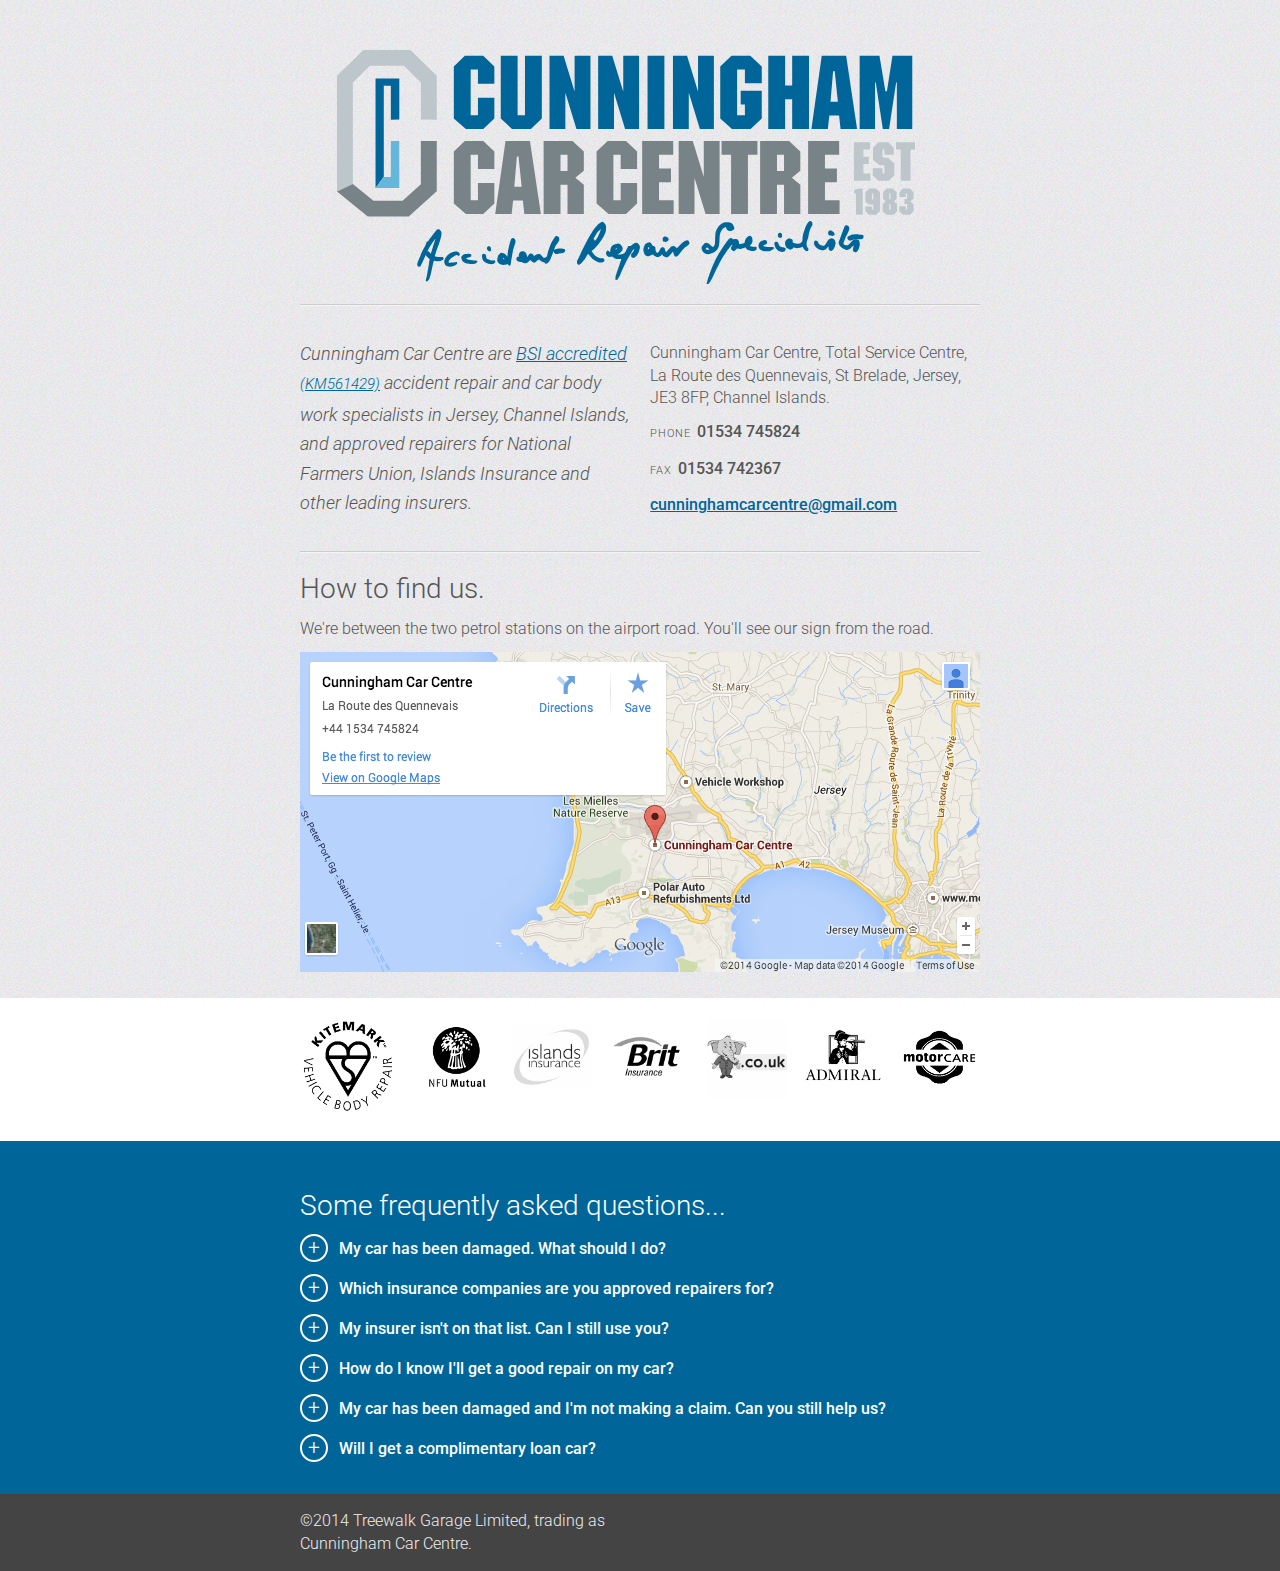
==== index.html @ 1b241eca "iframe removed" ====
<!doctype html>
<head>
<title>Cunningham Car Centre</title>
<meta name="description" content="Cunningham Car Centre are BSI PAS 125 accredited, accident repair and car body work specialists in Jersey, Channel Islands">
<meta name="keywords" content="cunningham, BSI, accident, repair, bodywork, Channel Islands, jersey, car, vehicle, NFU, Islands Insurance">
<meta name="viewport" content="width=device-width, initial-scale=1">
<meta property="og:site_name" content="Cunningham Car Centre"/>
<meta property="og:url" content="http://cccentre.co.uk"/>
<meta property="og:image" content="/resources/images/cunningham-car-centre.png"/>
<meta name="google-site-verification" content="mBT5568Q3oKoqimie2YYcqk7PxjXN9J7rsYpzcpLsXQ" />
<link href="http://fonts.googleapis.com/css?family=Roboto:300,300italic,500" rel="stylesheet">
<link rel="stylesheet" href="resources/css/styles.css">
</head>
<body>
<div class="section">
	<div>
		<div class="row row__centred">

			<div class="col six">
			<h1 class="p-name"><img src="resources/images/cunningham-car-centre-logo.svg"><b>Cunningham Car Centre</b></h1>
			</div>

		<hr>
		</div>
	</div>


	<div class="row row__reversed h-card">

		<div class="col three">
		<ul class="contact-details">
			<li>
			<span class="p-adr">
				<span class="p-name nobr">Cunningham Car Centre</span>, 
				<span class="p-street-address"><span class="nobr">Total Service Centre</span>, <span class="nobr">La Route</span> des Quennevais, <span class="nobr">St Brelade</span></span>,  
				<span class="p-country-name">Jersey</span>, 
				<span class="p-postal-code nobr">JE3 8FP</span>, <span class="nobr">Channel Islands</span>. 
			</span></li>

			<li><span class="small-caps">Phone</span> <span class="p-tel">01534 745824</span></li>
			<li><span class="small-caps">Fax</span> <span class="p-fax">01534 742367</span></li>
			<li><a href="mailto:cunninghamcarcentre@gmail.com" class="u-email">cunninghamcarcentre@gmail.com</a></li>
		</ul>
		</div>
		<hr class="mobile">

		<div class="col three">

		<p class="intro">Cunningham Car Centre are <a href="http://www1.kitemark.com/cms/listing/treewalk-garage-ltd-t-a-cunningham-car-centre-total-service-station--51094b60421d8.html"><span class="nobr">BSI accredited</span> <small>(KM561429)</small></a> accident repair and car body work specialists in Jersey, Channel Islands, and approved repairers for National Farmers Union, Islands Insurance and other leading insurers.</p>

		<p class="show hide-me"><b>+</b>Show map / get directions</p>
		</div>

		<hr class="clear">
	</div>

	<div id="map" class="row">
		<div class="col six">
		<hr>
		<h2>How to find us.</h2>
		<p>We're between the two petrol stations on the airport road. You'll see our sign from the road.</p>
			<!--<iframe class="map" src="https://www.google.com/maps/embed?pb=!1m18!1m12!1m3!1d41711.13970485433!2d-2.1956808554758633!3d49.20157955407357!2m3!1f0!2f0!3f0!3m2!1i1024!2i768!4f13.1!3m3!1m2!1s0x0%3A0xc232b789f863540e!2sCunningham+Car+Centre!5e0!3m2!1sen!2snz!4v1405444166073" frameborder="0" style="border:0"></iframe>-->
<a href="http://maps.google.com/maps?ll=49.202173,-2.171455&z=11&t=m&hl=en-US&gl=NZ&mapclient=embed&cid=13993448795399214094" title="View this on Google Maps"><img src="resources/images/cccentre-map.png" alt="Cunningham Car Centre Map" border="0"></a>

		</div>
	<hr class="clear">
	</div>

</div>



<div class="section section__white">
	<div class="row row__locked fade-me">
		<div class="col one">
			<img src="resources/images/pas125.jpg" alt="PAS 125, BSI Kitemark™ for Vehicle Damage Repair">
		</div>		
		<div class="col five">

			<div class="col one"><img src="resources/images/nfu-mutual.png" alt=""></div>		
			<div class="col one"><img src="resources/images/islands-insurance.png" alt=""></div>		
			<div class="col one"><img src="resources/images/brit-insurance.png" alt=""></div>		
			<div class="col one"><img src="resources/images/elephant-insurance.png" alt=""></div>		
			<div class="col one"><img src="resources/images/admiral-insurance.png" alt=""></div>		
			<div class="col one"><img src="resources/images/motorcare.png" alt=""></div>		

		</div>
	<hr class="clear">
	</div>
</div>



<div class="section section__pullout">
	<div class="row">
		<div class="col six">

		<h2>Some frequently asked questions...</h2>
		<dl class="accordion">
			<dt><a><b>+</b>My car has been damaged. What should I do?</a></dt>
			<dd>If you haven't already, call your insurer. They'll give you a list of repairers. If you decide to use us, we'll call you to arrange the work.</dd>	

			<dt><a><b>+</b>Which insurance companies are you approved repairers for?</a></dt>
			<dd>We carry out work for all leading insurance companies and are approved repairers for Islands Insurance, National Farmers Union, Motor Care, Admiral, Bell, Elephant and Brit Insurance.</dd>	

			<dt><a><b>+</b>My insurer isn't on that list. Can I still use you?</a></dt>
			<dd>No problem, when you call your insurer, just let them know you'd like to use us. We are BSI accredited <small>(KM561429)</small> and carry out work for all leading insurance companies.</dd>	

			<dt><a><b>+</b>How do I know I'll get a good repair on my car?</a></dt>
			<dd>We carry the <a href="http://www1.kitemark.com/cms/listing/treewalk-garage-ltd-t-a-cunningham-car-centre-total-service-station--51094b60421d8.html">BSI, PAS 125 kitemark&#153; for Vehicle Damage Repair <small>(KM561429)</small></a>. This guarantees that our staff are <a href="http://ata.theimi.org.uk/ATA">ATA qualified</a> for the work they are undertaking and our equipment is regularly tested for safety. You can have confidence that your vehicle will be repaired safely and to the highest standards.</dd>

			<dt><a><b>+</b>My car has been damaged and I'm not making a claim. Can you still help us?</a></dt>
			<dd>Of course. We will be happy to provide you with a competitive estimate for the work. We look forward to hearing from you.</dd>

			<dt><a><b>+</b>Will I get a complimentary loan car?</a></dt>
			<dd>Yes. While your vehicle is being repaired you'll have access to a free loan car. We have both manual and automatic, plus a range of vans.</dd>

			<!--<dt><a><b>+</b>I'm worried about my no claims bonus.</a></dt>
			<dd>You might find you are within the maximum of claims you can make. Check with your insurer and you might find your bonus is not effected.</dd>-->

		</dl>

		</div>
		<hr class="clear">
	</div>
</div>

<div class="section section__footer">
	<footer class="row">

		<div class="col three">
		<p>&copy;2014 Treewalk Garage Limited, trading as Cunningham Car Centre.</p>
		</div>

		<div class="col three">
			<p>
			<div class="addthis_sharing_toolbox"></div>
			</p>
		</div>

		<script src="resources/js/libs/jquery-1.11.1.min.js"></script>
		<script src="resources/js/scripts.js"></script>
		<script type="text/javascript" src="//s7.addthis.com/js/300/addthis_widget.js#pubid=ra-53cbba755024d860"></script>
		<script>
		 (function(i,s,o,g,r,a,m){i['GoogleAnalyticsObject']=r;i[r]=i[r]||function(){
		 (i[r].q=i[r].q||[]).push(arguments)},i[r].l=1*new Date();a=s.createElement(o),
		 m=s.getElementsByTagName(o)[0];a.async=1;a.src=g;m.parentNode.insertBefore(a,m)
		 })(window,document,'script','//www.google-analytics.com/analytics.js','ga');
		 ga('create', 'UA-53197722-1', 'auto');
		 ga('send', 'pageview');
		</script>
		<script>
		  for(var e,l='article aside footer header nav section time'.split(' ');e=l.pop();document.createElement(e))
		</script>
		<hr class="clear">
	</footer>
</div>
</body>
---- resources/css/styles.css ----
html {
  font-family: 'Roboto', sans-serif;
  font-size: 100%;
  font-weight: 300;
  color: #555;
  line-height: 1.4em;
  background-color: #fff;
  background-image: url("../images/noise.png");
  background-repeat: repeat;
  text-align: center; }

@media all and (min-width: 540px) {
  html {
    text-align: left; } }
body {
  margin: 0; }

a {
  color: #006699; }

h1, h2, h3, h4, p, li {
  display: block;
  font-weight: 300; }

p, li {
  margin: 0.75em 0; }

h1 {
  line-height: 1.15em; }

h1, h2, h3, h4 {
  margin: 0.75em 0 0.25em 0;
  line-height: 1.15em;
  clear: both; }

h1 {
  font-size: 2.5em; }

h2 {
  font-size: 1.75em; }

h3 {
  font-size: 1.35em; }

h4 {
  font-size: 1.15em; }

ul, ol, li, dl, dt, dd {
  margin: 0;
  padding: 0; }

li {
  margin: 0.75em 0; }

dl, dt, dd {
  text-align: left; }

.p-tel,
.p-fax,
.u-email {
  font-weight: 500; }

hr {
  margin: 1.25em 0;
  border: 0;
  border-top: 1px #ccc solid;
  padding: 0;
  display: block;
  clear: both;
  box-shadow: 0px 1px 1px rgba(255, 255, 255, 0.65); }

img, iframe {
  width: 100%;
  max-width: 100%; }

strong {
  font-weight: 500; }

h1 {
  margin: 0.25em 0 0 0; }
  h1 b {
    display: none; }
  h1 img {
    width: 85%;
    min-width: 275px;
    margin-right: 4%; }

@media all and (min-width: 540px) {
  h1 {
    margin: 0.75em 0 0.25em 0; } }
.fade-me a img {
  opacity: 0.75; }
.fade-me a:hover img {
  opacity: 0.95; }

.small-caps {
  font-size: 0.7em;
  text-transform: uppercase;
  letter-spacing: 1px;
  margin-right: 0.15em; }

.nobr, .nowrap {
  white-space: nowrap; }

.intro {
  font-size: 1.15em;
  line-height: 1.6em;
  font-style: italic; }

hr.clear {
  margin: 0;
  border: none; }

hr.mobile {
  display: block;
  padding-top: 1.75em;
  border: none;
  border-bottom: 1px #ccc solid; }

@media all and (min-width: 540px) {
  hr.mobile {
    display: none; } }
.fade {
  background: #eeeeee;
  /* Old browsers */
  background: -moz-linear-gradient(top, #eeeeee 0%, white 25%);
  /* FF3.6+ */
  background: -webkit-gradient(linear, left top, left bottom, color-stop(0%, #eeeeee), color-stop(25%, white));
  /* Chrome,Safari4+ */
  background: -webkit-linear-gradient(top, #eeeeee 0%, white 25%);
  /* Chrome10+,Safari5.1+ */
  background: -o-linear-gradient(top, #eeeeee 0%, white 25%);
  /* Opera 11.10+ */
  background: -ms-linear-gradient(top, #eeeeee 0%, white 25%);
  /* IE10+ */
  background: linear-gradient(to bottom, #eeeeee 0%, white 25%);
  /* W3C */
  filter: progid:DXImageTransform.Microsoft.gradient(startColorstr='#eeeeee', endColorstr='#ffffff',GradientType=0 );
  /* IE6-9 */ }

.hide-me {
  display: none; }

.show-me, .hide-me.show-me {
  display: block; }

ul.contact-details {
  margin-top: 17px; }

iframe.map {
  min-height: 320px;
  max-height: 640px; }

.row {
  max-width: 680px;
  clear: both;
  margin: 0 auto; }

@media all and (min-width: 540px) {
  .col.one,
  .col.two,
  .col.three,
  .col.four,
  .col.five,
  .col.six {
    margin: 0 0 0 3%;
    float: left; }

  .col:first-child {
    margin-left: 0; }

  .col.one {
    width: 14.166667%; }

  .col.two {
    width: 31.333333%; }

  .col.three {
    width: 48.5%; }

  .col.four {
    width: 65.666667%; }

  .col.five {
    width: 82.833333%; }

  .col.six {
    width: 100%; } }
.row.row__locked .col.one,
.row.row__locked .col.two,
.row.row__locked .col.three,
.row.row__locked .col.four,
.row.row__locked .col.five,
.row.row__locked .col.six {
  margin: 0 0 0 3%;
  float: left; }
.row.row__locked .col:first-child {
  margin-left: 0; }
.row.row__locked .col.one {
  width: 14.166667%; }
.row.row__locked .col.two {
  width: 31.333333%; }
.row.row__locked .col.three {
  width: 48.5%; }
.row.row__locked .col.four {
  width: 65.666667%; }
.row.row__locked .col.five {
  width: 82.833333%; }
.row.row__locked .col.six {
  width: 100%; }

.row.row__centred .col,
.row .col.col__centred {
  text-align: center; }

.row.row__centre-float {
  text-align: center; }
  .row.row__centre-float .col {
    float: none !important;
    display: inline-block;
    vertical-align: middle;
    margin: 0 auto; }

.row.row__reversed .col.one,
.row.row__reversed .col.two,
.row.row__reversed .col.three,
.row.row__reversed .col.four,
.row.row__reversed .col.five,
.row.row__reversed .col.six {
  margin: 0 3% 0 0;
  float: right; }
.row.row__reversed .col:first-child {
  margin-right: 0; }

.accordion dt {
  font-weight: 500;
  cursor: pointer;
  margin: 0.75em 0 0.25em 0; }
.accordion dd {
  margin-bottom: 1.25em; }
.accordion dt a b {
  display: inline-block;
  border: 2px solid #555;
  font-weight: 300;
  border-radius: 15px;
  margin-right: 0.5em;
  line-height: 23px;
  height: 24px;
  width: 24px;
  text-align: center;
  font-size: 21px; }

.show {
  font-weight: 500;
  cursor: pointer; }
  .show b {
    display: inline-block;
    border: 2px solid #555;
    font-weight: 300;
    border-radius: 15px;
    margin-right: 0.5em;
    line-height: 23px;
    height: 24px;
    width: 24px;
    text-align: center;
    font-size: 21px;
    background-color: #fff; }

.section {
  padding: 0.75em 5%; }

@media all and (min-width: 540px) {
  .section {
    padding: 1.25em 5%; } }
.section.section__pullout,
.section.section__footer {
  padding: 0.75em 5%; }
  .section.section__pullout h1, .section.section__pullout h2, .section.section__pullout h3, .section.section__pullout h4, .section.section__pullout p, .section.section__pullout li, .section.section__pullout dt, .section.section__pullout dd, .section.section__pullout a,
  .section.section__footer h1,
  .section.section__footer h2,
  .section.section__footer h3,
  .section.section__footer h4,
  .section.section__footer p,
  .section.section__footer li,
  .section.section__footer dt,
  .section.section__footer dd,
  .section.section__footer a {
    color: #fff; }
  .section.section__pullout dt a b,
  .section.section__footer dt a b {
    border: 2px solid #fff; }

.section.section__pullout {
  background-color: #006699; }

@media all and (min-width: 540px) {
  .section.section__pullout,
  .section.section__footer {
    padding: 1.75em 5%; } }
.section.section__footer {
  background-color: #444;
  padding: 0.25em 5%; }
  .section.section__footer h1, .section.section__footer h2, .section.section__footer h3, .section.section__footer h4, .section.section__footer p, .section.section__footer li, .section.section__footer dt, .section.section__footer dd, .section.section__footer a {
    color: #eee; }

.section.section__white {
  background-color: #fff; }
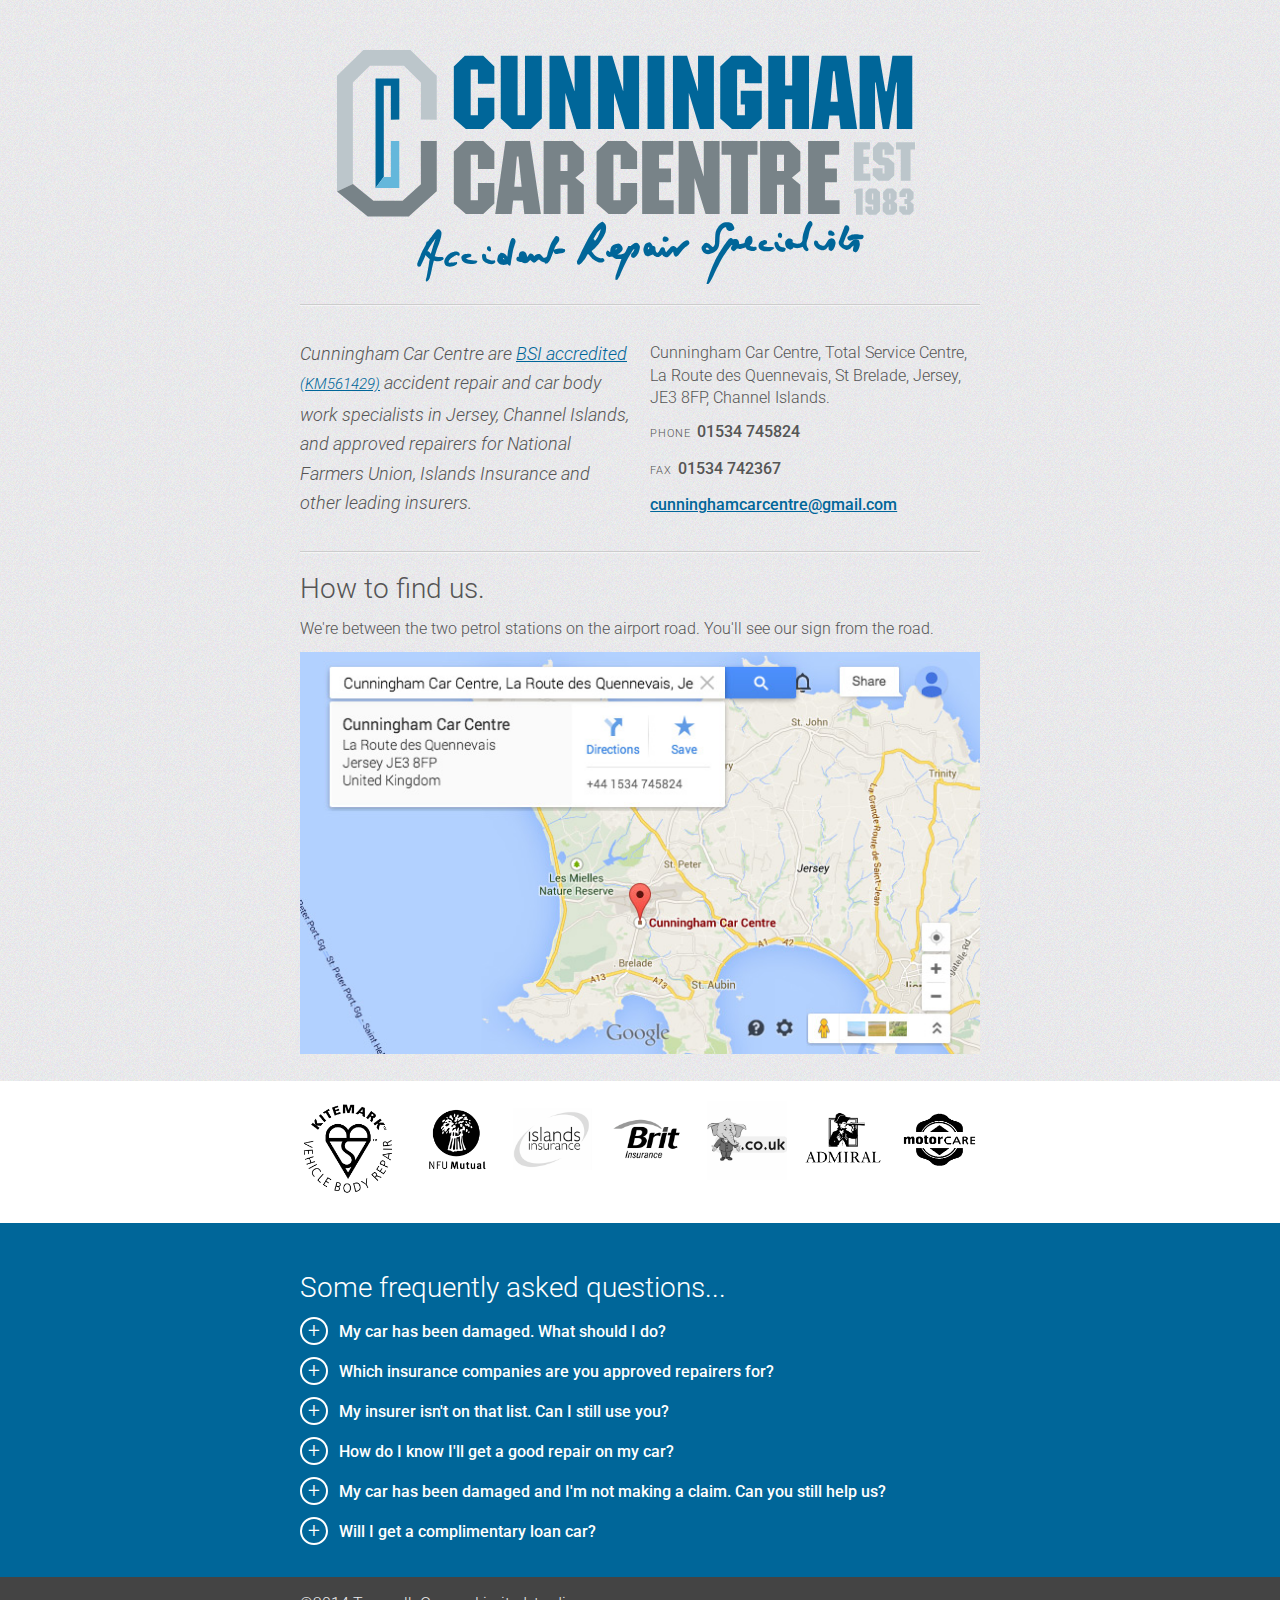
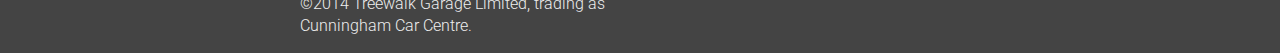
==== commit 083b92ac: "Map updated, rules fixed in FFX" ====
--- a/index.html
+++ b/index.html
@@ -1,5 +1,4 @@
 <!doctype html>
-<head>
 <title>Cunningham Car Centre</title>
 <meta name="description" content="Cunningham Car Centre are BSI PAS 125 accredited, accident repair and car body work specialists in Jersey, Channel Islands">
 <meta name="keywords" content="cunningham, BSI, accident, repair, bodywork, Channel Islands, jersey, car, vehicle, NFU, Islands Insurance">
@@ -7,11 +6,9 @@
 <meta property="og:site_name" content="Cunningham Car Centre"/>
 <meta property="og:url" content="http://cccentre.co.uk"/>
 <meta property="og:image" content="/resources/images/cunningham-car-centre.png"/>
-<meta name="google-site-verification" content="mBT5568Q3oKoqimie2YYcqk7PxjXN9J7rsYpzcpLsXQ" />
 <link href="http://fonts.googleapis.com/css?family=Roboto:300,300italic,500" rel="stylesheet">
 <link rel="stylesheet" href="resources/css/styles.css">
-</head>
-<body>
+
 <div class="section">
 	<div>
 		<div class="row row__centred">
@@ -59,8 +56,9 @@
 		<hr>
 		<h2>How to find us.</h2>
 		<p>We're between the two petrol stations on the airport road. You'll see our sign from the road.</p>
-			<!--<iframe class="map" src="https://www.google.com/maps/embed?pb=!1m18!1m12!1m3!1d41711.13970485433!2d-2.1956808554758633!3d49.20157955407357!2m3!1f0!2f0!3f0!3m2!1i1024!2i768!4f13.1!3m3!1m2!1s0x0%3A0xc232b789f863540e!2sCunningham+Car+Centre!5e0!3m2!1sen!2snz!4v1405444166073" frameborder="0" style="border:0"></iframe>-->
-<a href="http://maps.google.com/maps?ll=49.202173,-2.171455&z=11&t=m&hl=en-US&gl=NZ&mapclient=embed&cid=13993448795399214094" title="View this on Google Maps"><img src="resources/images/cccentre-map.png" alt="Cunningham Car Centre Map" border="0"></a>
+			<a href="https://www.google.com/maps/place/Cunningham+Car+Centre/@49.2015,-2.195831,12z/data=!4m2!3m1!1s0x0:0xc232b789f863540e?hl=en-US" target="_blank" title="View this on Google Maps"><img src="resources/images/map.jpg" alt=""></a>
+			<!--<iframe class="map" src="https://www.google.com/maps/embed?pb=!1m18!1m12!1m3!1d41711.13970485433!2d-2.1956808554758633!3d49.20157955407357!2m3!1f0!2f0!3f0!3m2!1i1024!2i768!4f13.1!3m3!1m2!1s0x0%3A0xc232b789f863540e!2sCunningham+Car+Centre!5e0!3m2!1sen!2snz!4v1405444166073" frameborder="0" style="border:0"></iframe>
+			<img src="http://maps.googleapis.com/maps/api/staticmap?center=New+York,NY&zoom=13&size=600x300">-->
 
 		</div>
 	<hr class="clear">
@@ -149,11 +147,8 @@
 		 ga('create', 'UA-53197722-1', 'auto');
 		 ga('send', 'pageview');
 		</script>
-		<script>
-		  for(var e,l='article aside footer header nav section time'.split(' ');e=l.pop();document.createElement(e))
-		</script>
+
 		<hr class="clear">
 	</footer>
 </div>
-</body>
 
--- a/resources/css/styles.css
+++ b/resources/css/styles.css
@@ -109,7 +109,8 @@
 
 hr.clear {
   margin: 0;
-  border: none; }
+  border: none;
+  visibility: hidden; }
 
 hr.mobile {
   display: block;
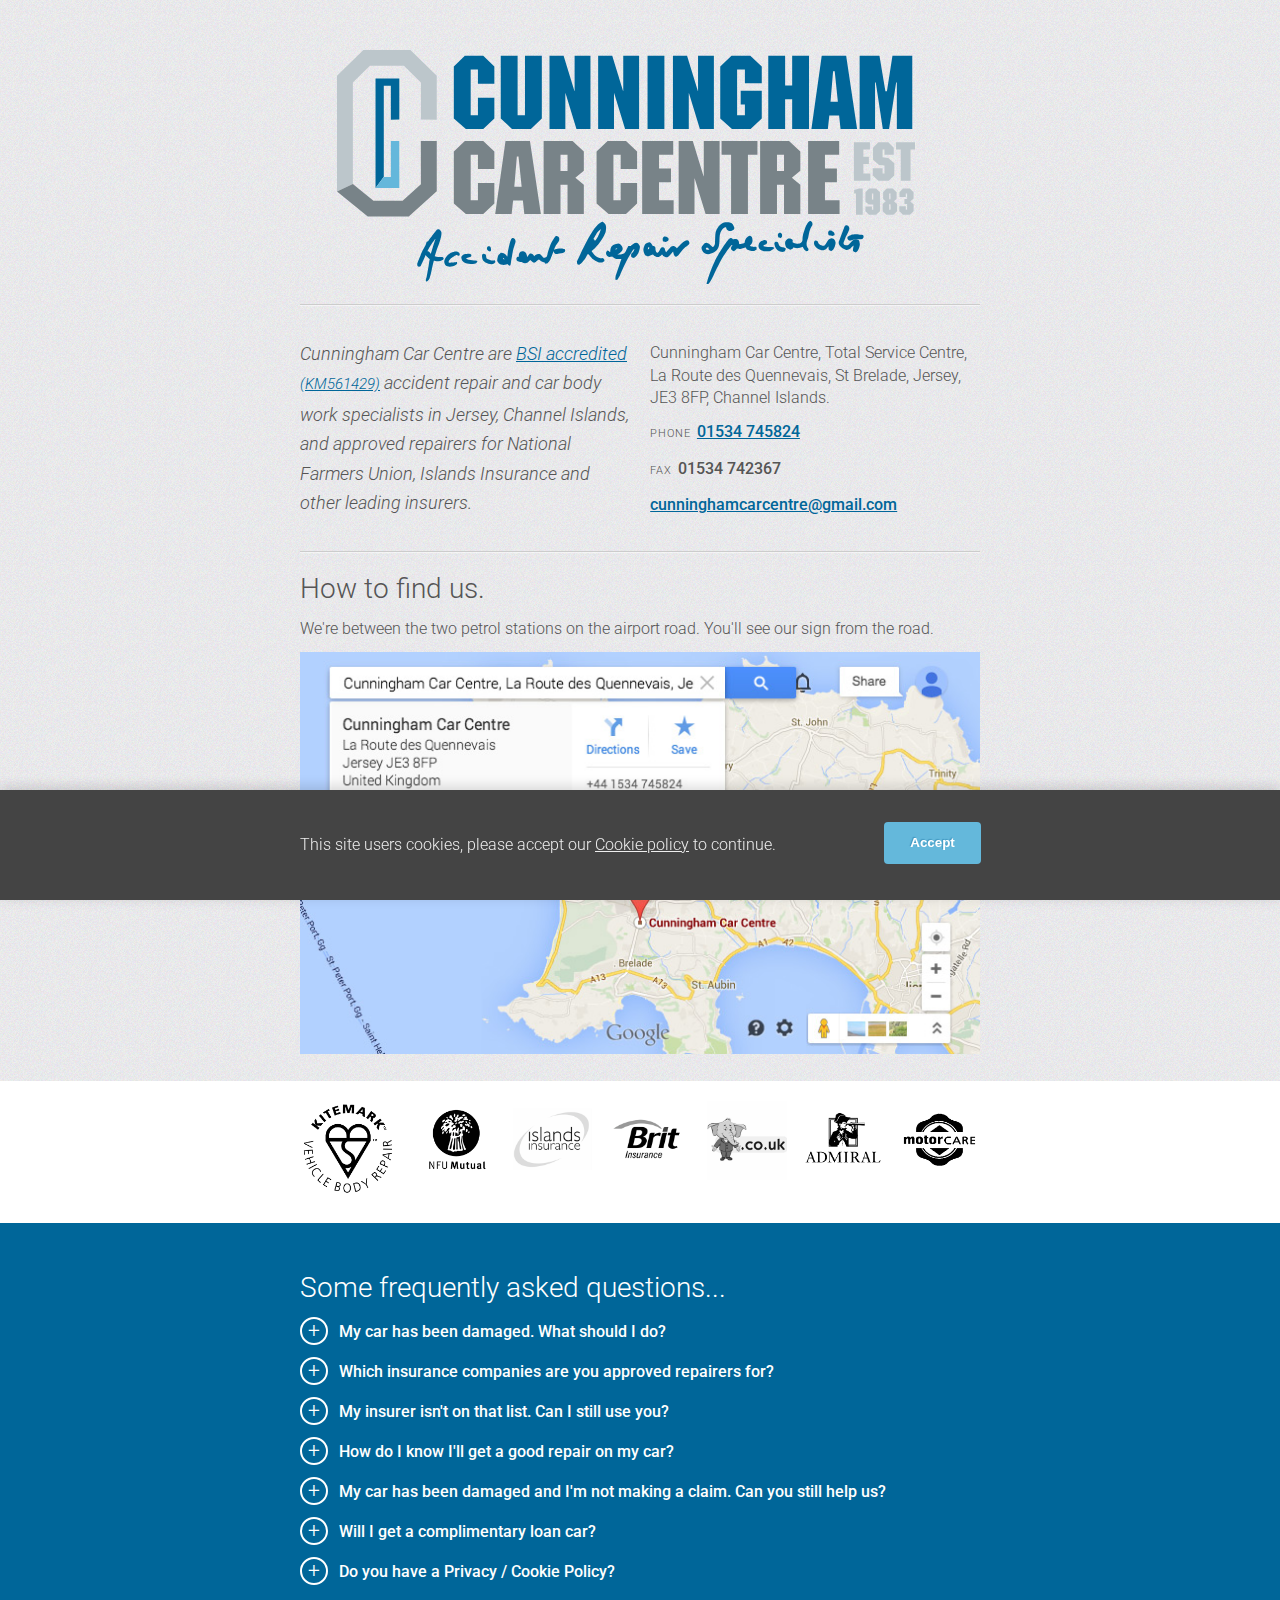
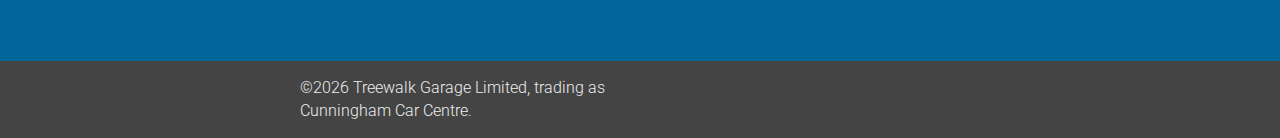
==== commit 5c13a021: "cookie policy" ====
--- a/index.html
+++ b/index.html
@@ -1,4 +1,5 @@
 <!doctype html>
+<head>
 <title>Cunningham Car Centre</title>
 <meta name="description" content="Cunningham Car Centre are BSI PAS 125 accredited, accident repair and car body work specialists in Jersey, Channel Islands">
 <meta name="keywords" content="cunningham, BSI, accident, repair, bodywork, Channel Islands, jersey, car, vehicle, NFU, Islands Insurance">
@@ -6,9 +7,11 @@
 <meta property="og:site_name" content="Cunningham Car Centre"/>
 <meta property="og:url" content="http://cccentre.co.uk"/>
 <meta property="og:image" content="/resources/images/cunningham-car-centre.png"/>
+<meta name="google-site-verification" content="mBT5568Q3oKoqimie2YYcqk7PxjXN9J7rsYpzcpLsXQ" />
 <link href="http://fonts.googleapis.com/css?family=Roboto:300,300italic,500" rel="stylesheet">
 <link rel="stylesheet" href="resources/css/styles.css">
-
+</head>
+<body>
 <div class="section">
 	<div>
 		<div class="row row__centred">
@@ -34,7 +37,7 @@
 				<span class="p-postal-code nobr">JE3 8FP</span>, <span class="nobr">Channel Islands</span>. 
 			</span></li>
 
-			<li><span class="small-caps">Phone</span> <span class="p-tel">01534 745824</span></li>
+			<li><span class="small-caps">Phone</span> <span class="p-tel"><a href="tel:+441534745824">01534 745824</a></span></li>
 			<li><span class="small-caps">Fax</span> <span class="p-fax">01534 742367</span></li>
 			<li><a href="mailto:cunninghamcarcentre@gmail.com" class="u-email">cunninghamcarcentre@gmail.com</a></li>
 		</ul>
@@ -57,8 +60,8 @@
 		<h2>How to find us.</h2>
 		<p>We're between the two petrol stations on the airport road. You'll see our sign from the road.</p>
 			<a href="https://www.google.com/maps/place/Cunningham+Car+Centre/@49.2015,-2.195831,12z/data=!4m2!3m1!1s0x0:0xc232b789f863540e?hl=en-US" target="_blank" title="View this on Google Maps"><img src="resources/images/map.jpg" alt=""></a>
-			<!--<iframe class="map" src="https://www.google.com/maps/embed?pb=!1m18!1m12!1m3!1d41711.13970485433!2d-2.1956808554758633!3d49.20157955407357!2m3!1f0!2f0!3f0!3m2!1i1024!2i768!4f13.1!3m3!1m2!1s0x0%3A0xc232b789f863540e!2sCunningham+Car+Centre!5e0!3m2!1sen!2snz!4v1405444166073" frameborder="0" style="border:0"></iframe>
-			<img src="http://maps.googleapis.com/maps/api/staticmap?center=New+York,NY&zoom=13&size=600x300">-->
+			
+			<!--<iframe class="map" src="https://www.google.com/maps/embed?pb=!1m18!1m12!1m3!1d41711.13970485433!2d-2.1956808554758633!3d49.20157955407357!2m3!1f0!2f0!3f0!3m2!1i1024!2i768!4f13.1!3m3!1m2!1s0x0%3A0xc232b789f863540e!2sCunningham+Car+Centre!5e0!3m2!1sen!2snz!4v1405444166073" frameborder="0" style="border:0"></iframe>-->
 
 		</div>
 	<hr class="clear">
@@ -113,10 +116,15 @@
 			<dt><a><b>+</b>Will I get a complimentary loan car?</a></dt>
 			<dd>Yes. While your vehicle is being repaired you'll have access to a free loan car. We have both manual and automatic, plus a range of vans.</dd>
 
+			<dt><a><b>+</b>Do you have a Privacy / Cookie Policy?</a></dt>
+			<dd>Yes. We are fully compliant with current European GDPR and Privacy regulations. Please see our <a href="privacy-policy.html">Privacy policy</a> for more information.</dd>
+
 			<!--<dt><a><b>+</b>I'm worried about my no claims bonus.</a></dt>
 			<dd>You might find you are within the maximum of claims you can make. Check with your insurer and you might find your bonus is not effected.</dd>-->
 
 		</dl>
+		<br/>
+		<br/>
 
 		</div>
 		<hr class="clear">
@@ -127,7 +135,7 @@
 	<footer class="row">
 
 		<div class="col three">
-		<p>&copy;2014 Treewalk Garage Limited, trading as Cunningham Car Centre.</p>
+		<p>&copy;<span id="year">2014</span> Treewalk Garage Limited, trading as Cunningham Car Centre.</p>
 		</div>
 
 		<div class="col three">
@@ -136,19 +144,39 @@
 			</p>
 		</div>
 
-		<script src="resources/js/libs/jquery-1.11.1.min.js"></script>
-		<script src="resources/js/scripts.js"></script>
-		<script type="text/javascript" src="//s7.addthis.com/js/300/addthis_widget.js#pubid=ra-53cbba755024d860"></script>
-		<script>
-		 (function(i,s,o,g,r,a,m){i['GoogleAnalyticsObject']=r;i[r]=i[r]||function(){
-		 (i[r].q=i[r].q||[]).push(arguments)},i[r].l=1*new Date();a=s.createElement(o),
-		 m=s.getElementsByTagName(o)[0];a.async=1;a.src=g;m.parentNode.insertBefore(a,m)
-		 })(window,document,'script','//www.google-analytics.com/analytics.js','ga');
-		 ga('create', 'UA-53197722-1', 'auto');
-		 ga('send', 'pageview');
-		</script>
+		<hr class="clear">
+	</footer>
+</div>
+
+<div id="cookie-notice" class="section section__footer is-hidden">
+	<footer class="row">
+
+		<div class="col five">
+			<p>This site users cookies, please accept our <a href="cookie-policy.html" class="nobr">Cookie policy</a> to continue. </p>
+		</div>
+
+		<div class="col one">
+			<button id="accept-cookies">Accept</button>
+		</div>
 
 		<hr class="clear">
 	</footer>
 </div>
 
+
+</body>
+
+<script src="resources/js/libs/jquery-1.11.1.min.js"></script>
+<script src="resources/js/scripts.js"></script>
+<script type="text/javascript" src="https://s7.addthis.com/js/300/addthis_widget.js#pubid=ra-53cbba755024d860" async></script>
+<script>
+ (function(i,s,o,g,r,a,m){i['GoogleAnalyticsObject']=r;i[r]=i[r]||function(){
+ (i[r].q=i[r].q||[]).push(arguments)},i[r].l=1*new Date();a=s.createElement(o),
+ m=s.getElementsByTagName(o)[0];a.async=1;a.src=g;m.parentNode.insertBefore(a,m)
+ })(window,document,'script','https://www.google-analytics.com/analytics.js','ga');
+ ga('create', 'UA-53197722-1', 'auto');
+ ga('send', 'pageview');
+</script>
+<script>
+  for(var e,l='article aside footer header nav section time'.split(' ');e=l.pop();document.createElement(e))
+</script>
--- a/resources/css/styles.css
+++ b/resources/css/styles.css
@@ -40,7 +40,10 @@
   font-size: 1.75em; }
 
 h3 {
-  font-size: 1.35em; }
+  font-size: 1em;
+  font-weight: bold;
+  margin: 2em 0 0.5em;
+}
 
 h4 {
   font-size: 1.15em; }
@@ -270,6 +273,32 @@
 .section {
   padding: 0.75em 5%; }
 
+#cookie-notice {
+  position: fixed;
+  bottom: 0;
+  width: 90%;
+  padding: 2em 5%;
+  transition: 0.66s ease all;
+  box-shadow: 0 -3px 12px rgba(0, 0, 0, 0.15);
+}
+
+#cookie-notice.is-hidden {
+  opacity: 0;
+  transform: translateY(180px);
+}
+
+button {
+  background: #64B8DB;
+  color: #fff;
+  font-weight: bold;
+  height: 42px;
+  border-radius: 4px;
+  border: 0;
+  padding: 0 2em;
+  text-shadow: -1px -1px 1px rgba(12, 102, 153, 0.4);
+}
+
+
 @media all and (min-width: 540px) {
   .section {
     padding: 1.25em 5%; } }
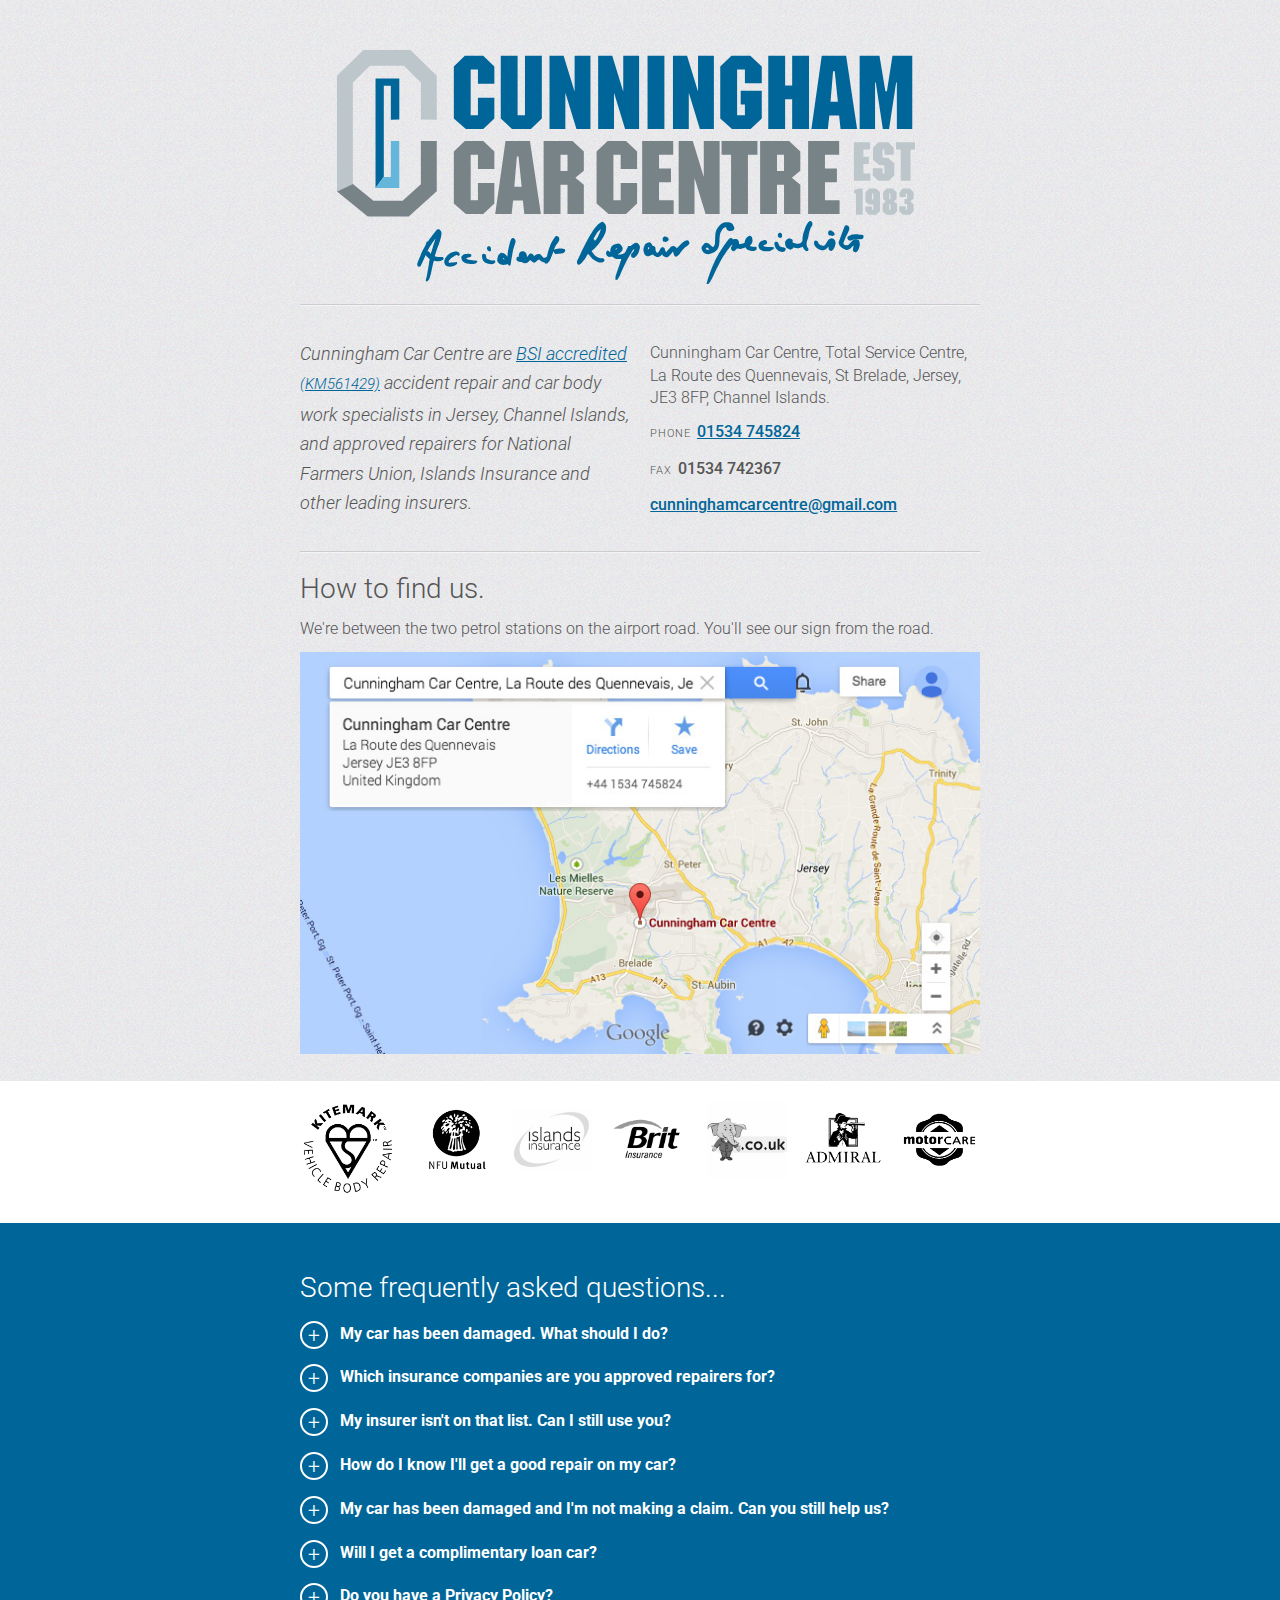
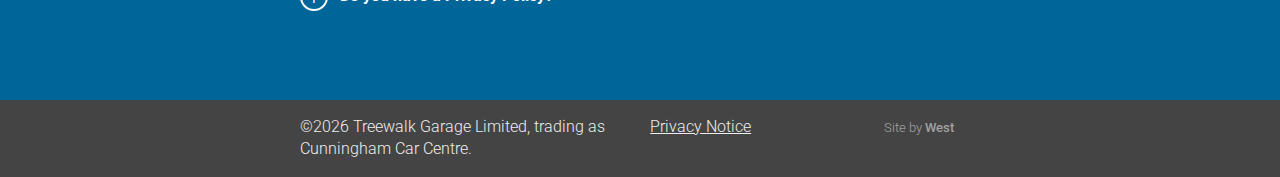
==== commit 888f0f22: "privacy notice" ====
--- a/index.html
+++ b/index.html
@@ -5,19 +5,20 @@
 <meta name="keywords" content="cunningham, BSI, accident, repair, bodywork, Channel Islands, jersey, car, vehicle, NFU, Islands Insurance">
 <meta name="viewport" content="width=device-width, initial-scale=1">
 <meta property="og:site_name" content="Cunningham Car Centre"/>
-<meta property="og:url" content="http://cccentre.co.uk"/>
+<meta property="og:url" content="https://cccentre.co.uk"/>
 <meta property="og:image" content="/resources/images/cunningham-car-centre.png"/>
 <meta name="google-site-verification" content="mBT5568Q3oKoqimie2YYcqk7PxjXN9J7rsYpzcpLsXQ" />
-<link href="http://fonts.googleapis.com/css?family=Roboto:300,300italic,500" rel="stylesheet">
+<link href="https://fonts.googleapis.com/css?family=Roboto:300,300italic,500" rel="stylesheet">
 <link rel="stylesheet" href="resources/css/styles.css">
 </head>
+
 <body>
 <div class="section">
 	<div>
 		<div class="row row__centred">
 
 			<div class="col six">
-			<h1 class="p-name"><img src="resources/images/cunningham-car-centre-logo.svg"><b>Cunningham Car Centre</b></h1>
+			<h1 class="p-name"><img src="resources/images/cunningham-car-centre-mark.svg"><b>Cunningham Car Centre</b></h1>
 			</div>
 
 		<hr>
@@ -46,7 +47,7 @@
 
 		<div class="col three">
 
-		<p class="intro">Cunningham Car Centre are <a href="http://www1.kitemark.com/cms/listing/treewalk-garage-ltd-t-a-cunningham-car-centre-total-service-station--51094b60421d8.html"><span class="nobr">BSI accredited</span> <small>(KM561429)</small></a> accident repair and car body work specialists in Jersey, Channel Islands, and approved repairers for National Farmers Union, Islands Insurance and other leading insurers.</p>
+		<p class="intro">Cunningham Car Centre are <a href="https://www1.kitemark.com/cms/listing/treewalk-garage-ltd-t-a-cunningham-car-centre-total-service-station--51094b60421d8.html"><span class="nobr">BSI accredited</span> <small>(KM561429)</small></a> accident repair and car body work specialists in Jersey, Channel Islands, and approved repairers for National Farmers Union, Islands Insurance and other leading insurers.</p>
 
 		<p class="show hide-me"><b>+</b>Show map / get directions</p>
 		</div>
@@ -68,7 +69,6 @@
 	</div>
 
 </div>
-
 
 
 <div class="section section__white">
@@ -97,32 +97,36 @@
 		<div class="col six">
 
 		<h2>Some frequently asked questions...</h2>
-		<dl class="accordion">
-			<dt><a><b>+</b>My car has been damaged. What should I do?</a></dt>
-			<dd>If you haven't already, call your insurer. They'll give you a list of repairers. If you decide to use us, we'll call you to arrange the work.</dd>	
-
-			<dt><a><b>+</b>Which insurance companies are you approved repairers for?</a></dt>
-			<dd>We carry out work for all leading insurance companies and are approved repairers for Islands Insurance, National Farmers Union, Motor Care, Admiral, Bell, Elephant and Brit Insurance.</dd>	
-
-			<dt><a><b>+</b>My insurer isn't on that list. Can I still use you?</a></dt>
-			<dd>No problem, when you call your insurer, just let them know you'd like to use us. We are BSI accredited <small>(KM561429)</small> and carry out work for all leading insurance companies.</dd>	
-
-			<dt><a><b>+</b>How do I know I'll get a good repair on my car?</a></dt>
-			<dd>We carry the <a href="http://www1.kitemark.com/cms/listing/treewalk-garage-ltd-t-a-cunningham-car-centre-total-service-station--51094b60421d8.html">BSI, PAS 125 kitemark&#153; for Vehicle Damage Repair <small>(KM561429)</small></a>. This guarantees that our staff are <a href="http://ata.theimi.org.uk/ATA">ATA qualified</a> for the work they are undertaking and our equipment is regularly tested for safety. You can have confidence that your vehicle will be repaired safely and to the highest standards.</dd>
-
-			<dt><a><b>+</b>My car has been damaged and I'm not making a claim. Can you still help us?</a></dt>
-			<dd>Of course. We will be happy to provide you with a competitive estimate for the work. We look forward to hearing from you.</dd>
-
-			<dt><a><b>+</b>Will I get a complimentary loan car?</a></dt>
-			<dd>Yes. While your vehicle is being repaired you'll have access to a free loan car. We have both manual and automatic, plus a range of vans.</dd>
-
-			<dt><a><b>+</b>Do you have a Privacy / Cookie Policy?</a></dt>
-			<dd>Yes. We are fully compliant with current European GDPR and Privacy regulations. Please see our <a href="privacy-policy.html">Privacy policy</a> for more information.</dd>
-
-			<!--<dt><a><b>+</b>I'm worried about my no claims bonus.</a></dt>
-			<dd>You might find you are within the maximum of claims you can make. Check with your insurer and you might find your bonus is not effected.</dd>-->
-
-		</dl>
+		<ul class="accordion">
+			<li>
+				<h3>My car has been damaged. What should I do?</h3>
+				<p>If you haven't already, call your insurer. They'll give you a list of repairers. If you decide to use us, we'll call you to arrange the work.</p>
+			</li>
+			<li>
+				<h3>Which insurance companies are you approved repairers for?</h3>
+				<p>We carry out work for all leading insurance companies and are approved repairers for Islands Insurance, National Farmers Union, Motor Care, Admiral, Bell, Elephant and Brit Insurance.</p>
+			</li>
+			<li>
+				<h3>My insurer isn't on that list. Can I still use you?</h3>
+				<p>No problem, when you call your insurer, just let them know you'd like to use us. We are BSI accredited <small>(KM561429)</small> and carry out work for all leading insurance companies.</p>
+			</li>
+			<li>
+				<h3>How do I know I'll get a good repair on my car?</h3>
+				<p>We carry the <!-- https://www1.kitemark.com/cms/listing/treewalk-garage-ltd-t-a-cunningham-car-centre-total-service-station--51094b60421d8.html --><a href="https://www.bsigroup.com/en-GB/our-services/product-certification/industry-sector-schemes/automotive-product-certification-and-kitemark-schemes/bs-10125-bsi-kitemark-vehicle-damage-repair-automotive/">BSI, PAS 125 kitemark&#153; for Vehicle Damage Repair <small>(KM561429)</small></a>. This guarantees that our staff are <a href="https://tide.theimi.org.uk/">ATA qualified</a> for the work they are undertaking and our equipment is regularly tested for safety. You can have confidence that your vehicle will be repaired safely and to the highest standards.</p>
+			</li>
+			<li>
+				<h3>My car has been damaged and I'm not making a claim. Can you still help us?</h3>
+				<p>Of course. We will be happy to provide you with a competitive estimate for the work. We look forward to hearing from you.</p>
+			</li>
+			<li>
+				<h3>Will I get a complimentary loan car?</h3>
+				<p>Yes. While your vehicle is being repaired you'll have access to a free loan car. We have both manual and automatic, plus a range of vans.</p>
+			</li>
+			<li>
+				<h3>Do you have a Privacy Policy?</h3>
+				<p>Yes. We are fully compliant with current European GDPR and Privacy regulations. This site does not use cookies. Please see our <a href="privacy-notice.html">Privacy Notice</a> for more information.</p>
+			</li>
+		</ul>
 		<br/>
 		<br/>
 
@@ -138,9 +142,15 @@
 		<p>&copy;<span id="year">2014</span> Treewalk Garage Limited, trading as Cunningham Car Centre.</p>
 		</div>
 
-		<div class="col three">
+		<div class="col two">
 			<p>
-			<div class="addthis_sharing_toolbox"></div>
+			<a href="privacy-notice.html">Privacy Notice</a>
+			</p>
+		</div>
+
+		<div class="col one">
+			<p>
+			<a href="https://www.westcreativedigital.com" class="west" title="West Creative Digital">Site by <strong>West</strong></a>
 			</p>
 		</div>
 
@@ -148,35 +158,33 @@
 	</footer>
 </div>
 
-<div id="cookie-notice" class="section section__footer is-hidden">
-	<footer class="row">
-
-		<div class="col five">
-			<p>This site users cookies, please accept our <a href="cookie-policy.html" class="nobr">Cookie policy</a> to continue. </p>
-		</div>
-
-		<div class="col one">
-			<button id="accept-cookies">Accept</button>
-		</div>
-
-		<hr class="clear">
-	</footer>
-</div>
-
-
 </body>
 
-<script src="resources/js/libs/jquery-1.11.1.min.js"></script>
-<script src="resources/js/scripts.js"></script>
-<script type="text/javascript" src="https://s7.addthis.com/js/300/addthis_widget.js#pubid=ra-53cbba755024d860" async></script>
-<script>
- (function(i,s,o,g,r,a,m){i['GoogleAnalyticsObject']=r;i[r]=i[r]||function(){
- (i[r].q=i[r].q||[]).push(arguments)},i[r].l=1*new Date();a=s.createElement(o),
- m=s.getElementsByTagName(o)[0];a.async=1;a.src=g;m.parentNode.insertBefore(a,m)
- })(window,document,'script','https://www.google-analytics.com/analytics.js','ga');
- ga('create', 'UA-53197722-1', 'auto');
- ga('send', 'pageview');
+<script type="text/javascript">
+
+// Set current year in copyright notice
+const currentYear = new Date().getFullYear();
+const yearContainer =  document.querySelector('#year');
+yearContainer.innerHTML = currentYear;
+
+// Accordions
+const accordions = document.querySelectorAll('.accordion li');
+const toggleThisAccordion = function(e) {
+	if (this.classList.contains("hidden")) {
+		for (let accordion of accordions) {
+			accordion.classList.add("hidden");
+		}
+		this.classList.remove("hidden");
+	} else {
+		if (this === e.target) {
+			this.classList.add("hidden");
+		}
+	}
+};
+for (let accordion of accordions) {
+	accordion.classList.add("hidden");
+	accordion.addEventListener("click", toggleThisAccordion, false);
+}
+
 </script>
-<script>
-  for(var e,l='article aside footer header nav section time'.split(' ');e=l.pop();document.createElement(e))
-</script>
+
--- a/resources/css/styles.css
+++ b/resources/css/styles.css
@@ -236,13 +236,69 @@
 .row.row__reversed .col:first-child {
   margin-right: 0; }
 
-.accordion dt {
+.accordion li {
   font-weight: 500;
   cursor: pointer;
-  margin: 0.75em 0 0.25em 0; }
-.accordion dd {
-  margin-bottom: 1.25em; }
-.accordion dt a b {
+  margin: 2em 0; 
+  position: relative;
+  text-align: left;
+  padding-left: 40px;
+  transition: all 0.33s ease;
+}
+
+.accordion li h3 {
+  margin: 0.5em 0 0.25em; 
+  font-size: 1em;
+  font-weight: bold;
+  line-height: 1.3em;
+  transition: all 0.33s ease;
+}
+  
+.accordion li p {
+  margin: 0; 
+  transition: all 0.15s ease;
+}
+
+.accordion li:before {
+  content: '-';
+  position: absolute;
+  top: 0;
+  left: 0;
+  display: inline-block;
+  border: 2px solid #fff;
+  font-weight: 300;
+  border-radius: 15px;
+  margin-right: 0.5em;
+  line-height: 24px;
+  height: 24px;
+  width: 24px;
+  text-align: center;
+  font-size: 21px;
+}
+
+.accordion li.hidden {
+  margin: 1em 0;
+}
+
+.accordion li.hidden:before {
+  content: '+';
+}
+
+.accordion li.hidden h3 {
+  padding-top: 3px;
+}
+
+.accordion li.hidden p { 
+  opacity: 0;
+  max-height: 0;
+ }
+
+.show {
+  font-weight: 500;
+  cursor: pointer; 
+}
+
+.show b {
   display: inline-block;
   border: 2px solid #555;
   font-weight: 300;
@@ -252,40 +308,13 @@
   height: 24px;
   width: 24px;
   text-align: center;
-  font-size: 21px; }
-
-.show {
-  font-weight: 500;
-  cursor: pointer; }
-  .show b {
-    display: inline-block;
-    border: 2px solid #555;
-    font-weight: 300;
-    border-radius: 15px;
-    margin-right: 0.5em;
-    line-height: 23px;
-    height: 24px;
-    width: 24px;
-    text-align: center;
-    font-size: 21px;
-    background-color: #fff; }
+  font-size: 21px;
+  background-color: #fff; 
+}
 
 .section {
   padding: 0.75em 5%; }
 
-#cookie-notice {
-  position: fixed;
-  bottom: 0;
-  width: 90%;
-  padding: 2em 5%;
-  transition: 0.66s ease all;
-  box-shadow: 0 -3px 12px rgba(0, 0, 0, 0.15);
-}
-
-#cookie-notice.is-hidden {
-  opacity: 0;
-  transform: translateY(180px);
-}
 
 button {
   background: #64B8DB;
@@ -335,3 +364,43 @@
 
 .section.section__white {
   background-color: #fff; }
+
+.lists ol {
+  margin: 1em 0;
+  padding: 0em;
+}
+
+.lists li,
+.lists h1,
+.lists h2,
+.lists h3,
+.lists p {
+  text-align: left;
+}
+
+
+
+.lists ol li {
+  list-style: decimal ;
+  padding-left: 0.5em;
+  margin-left: 1em;
+  display: list-item;
+}
+
+.lists ul {
+  margin: 1em 0;
+  padding: 0em;
+}
+
+.lists ul li {
+  list-style: square ;
+  display: list-item;
+  margin-left: 1em;
+  padding-left: 0;
+}
+
+.section__footer a.west {
+  color: rgba(255,255,255,0.5);
+  text-decoration: none;
+  font-size: 0.8em;
+}
